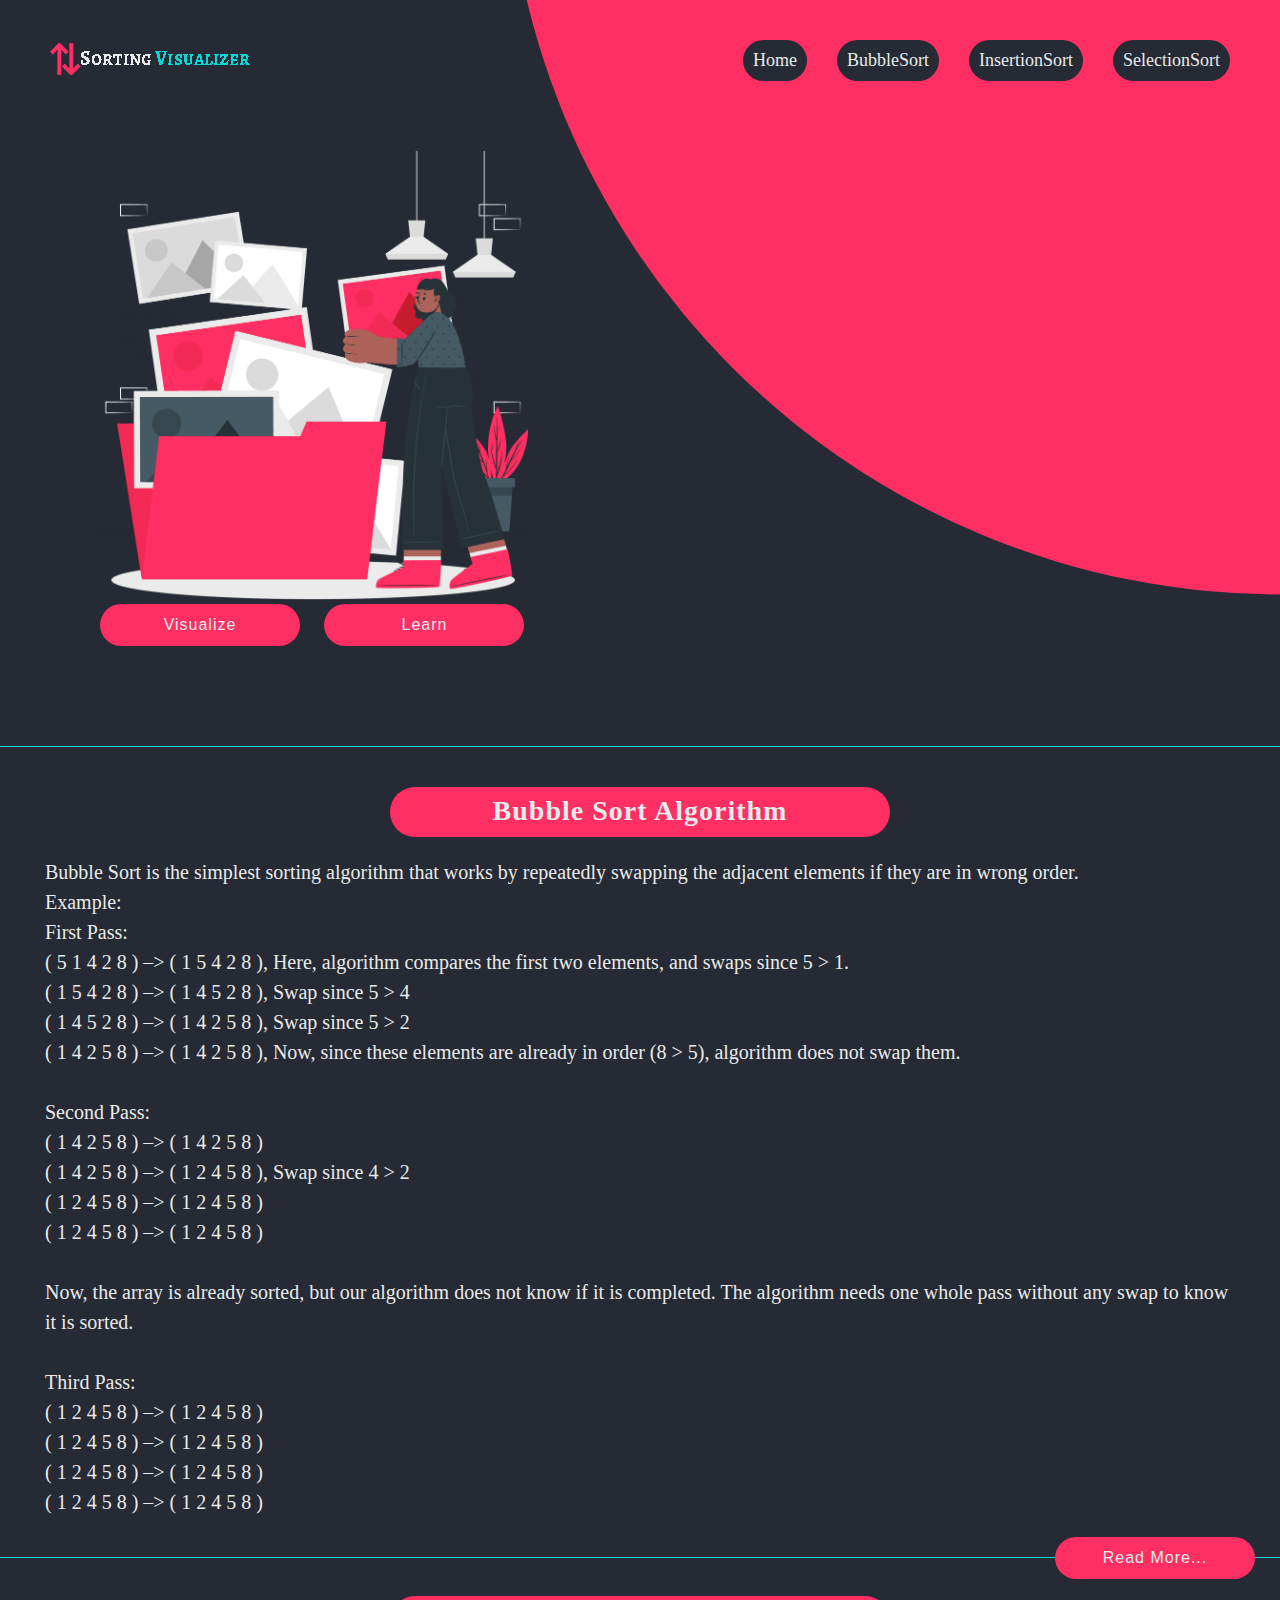
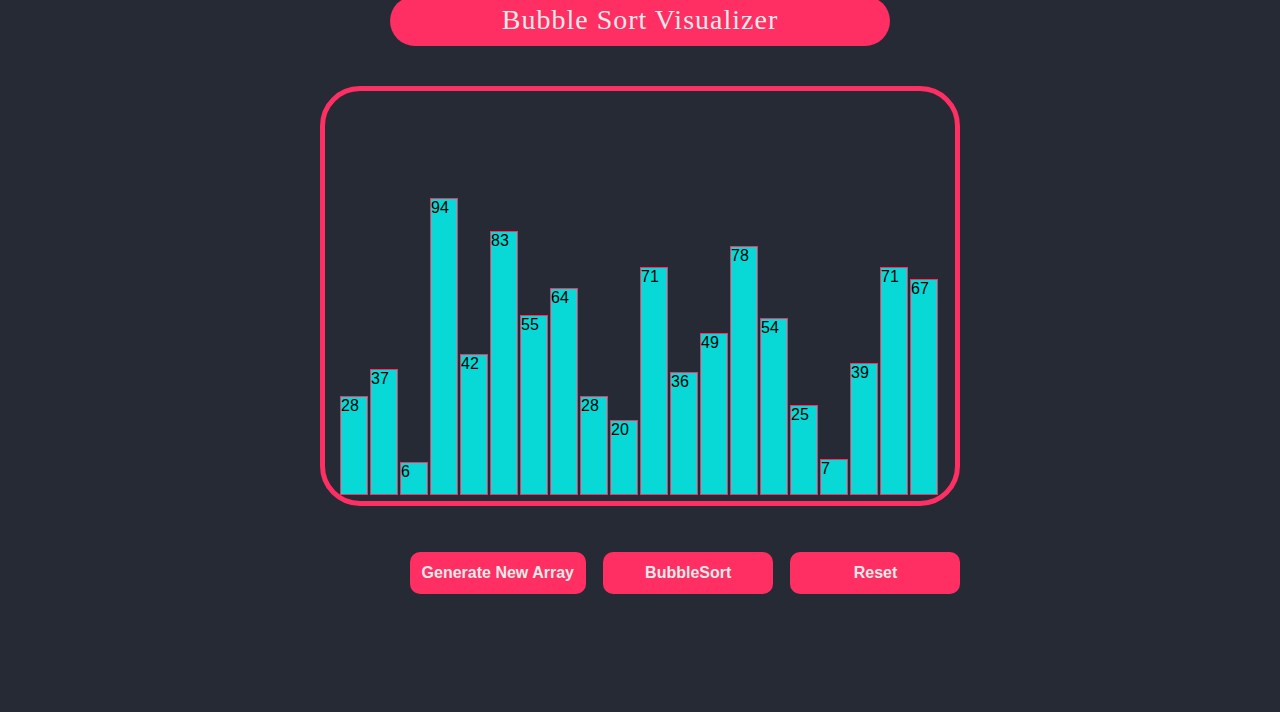
==== bubblesort.html @ effbab73 "Add files via upload" ====
<!DOCTYPE html>
<html lang="en">

<head>
  <meta charset="UTF-8" />
  <title>Sorting Visualizer - Bubble Sort</title>
  <link rel="icon" type="image/x-icon" href="media/favicon.ico">
  <link href="css\style_sort.css" rel="stylesheet" />
</head>

<body>
  <section>
    <div class="circle"></div>

    <header>
      <a href="index.html"><img src="media\logo.png" alt="logo" class="logo" /></a>

      <ul class="navigation">
        <li><a href="index.html">Home</a></li>
        <li><a href="bubblesort.html">BubbleSort</a></li>
        <li><a href="insertionsort.html">InsertionSort</a></li>
        <li><a href="selectionsort.html">SelectionSort</a></li>
      </ul>

    </header>

    <img src="media\bubble.png" alt="" height="450" width="429" class="vector" />

    <div class="links">
      <a href="#visualizer">Visualize</a>
      <a href="#learn" style="margin-left: 20px">Learn</a>
    </div>

    <div id="learn">
      <h2>Bubble Sort Algorithm</h2>
      <p>
        Bubble Sort is the simplest sorting algorithm that works by repeatedly
        swapping the adjacent elements if they are in wrong order. <br>

        Example: <br>
        First Pass: <br>
        ( 5 1 4 2 8 ) –> ( 1 5 4 2 8 ), Here, algorithm compares the first two elements,
        and swaps since 5 > 1. <br>
        ( 1 5 4 2 8 ) –> ( 1 4 5 2 8 ), Swap since 5 > 4 <br>
        ( 1 4 5 2 8 ) –> ( 1 4 2 5 8 ), Swap since 5 > 2 <br>
        ( 1 4 2 5 8 ) –> ( 1 4 2 5 8 ), Now, since these elements are already in order (8 > 5),
        algorithm does not swap them. <br><br>

        Second Pass: <br>
        ( 1 4 2 5 8 ) –> ( 1 4 2 5 8 ) <br>
        ( 1 4 2 5 8 ) –> ( 1 2 4 5 8 ), Swap since 4 > 2 <br>
        ( 1 2 4 5 8 ) –> ( 1 2 4 5 8 ) <br>
        ( 1 2 4 5 8 ) –> ( 1 2 4 5 8 ) <br> <br>
        Now, the array is already sorted, but our algorithm does not know if it is completed.
        The algorithm needs one whole pass without any swap to know it is sorted. <br><br>

        Third Pass: <br>
        ( 1 2 4 5 8 ) –> ( 1 2 4 5 8 ) <br>
        ( 1 2 4 5 8 ) –> ( 1 2 4 5 8 ) <br>
        ( 1 2 4 5 8 ) –> ( 1 2 4 5 8 ) <br>
        ( 1 2 4 5 8 ) –> ( 1 2 4 5 8 ) <br>
      </p>
      <div class="links"><a href="https://www.geeksforgeeks.org/bubble-sort/" target="_blank" rel="noopener noreferrer" style="margin:0 auto; float:right;margin-bottom:20px;">Read More...</a></div>
    </div>

    <br>
    <section class="head" id="visualizer">Bubble Sort Visualizer</section>

    <section class="contentContainer">
      <section class="data-container"></section>
    </section>

    <!-- Generate New Array button -->
    <button class="btn btn1" onclick="generate()" id="Button1">
      Generate New Array
    </button>

    <!-- Bubble Sort button -->
    <button class="btn btn2" onclick="BubbleSort(),disable()" id="Button2">
      BubbleSort
    </button>

    <!-- stop -->
    <button class="btn btn3" onclick="reset()" id="Button3">Reset</button>

  </section>

  <footer>
    <br>
  </footer>

</body>

<!-- linking index.js -->
<script src="js\script_bs.js"></script>

</html>
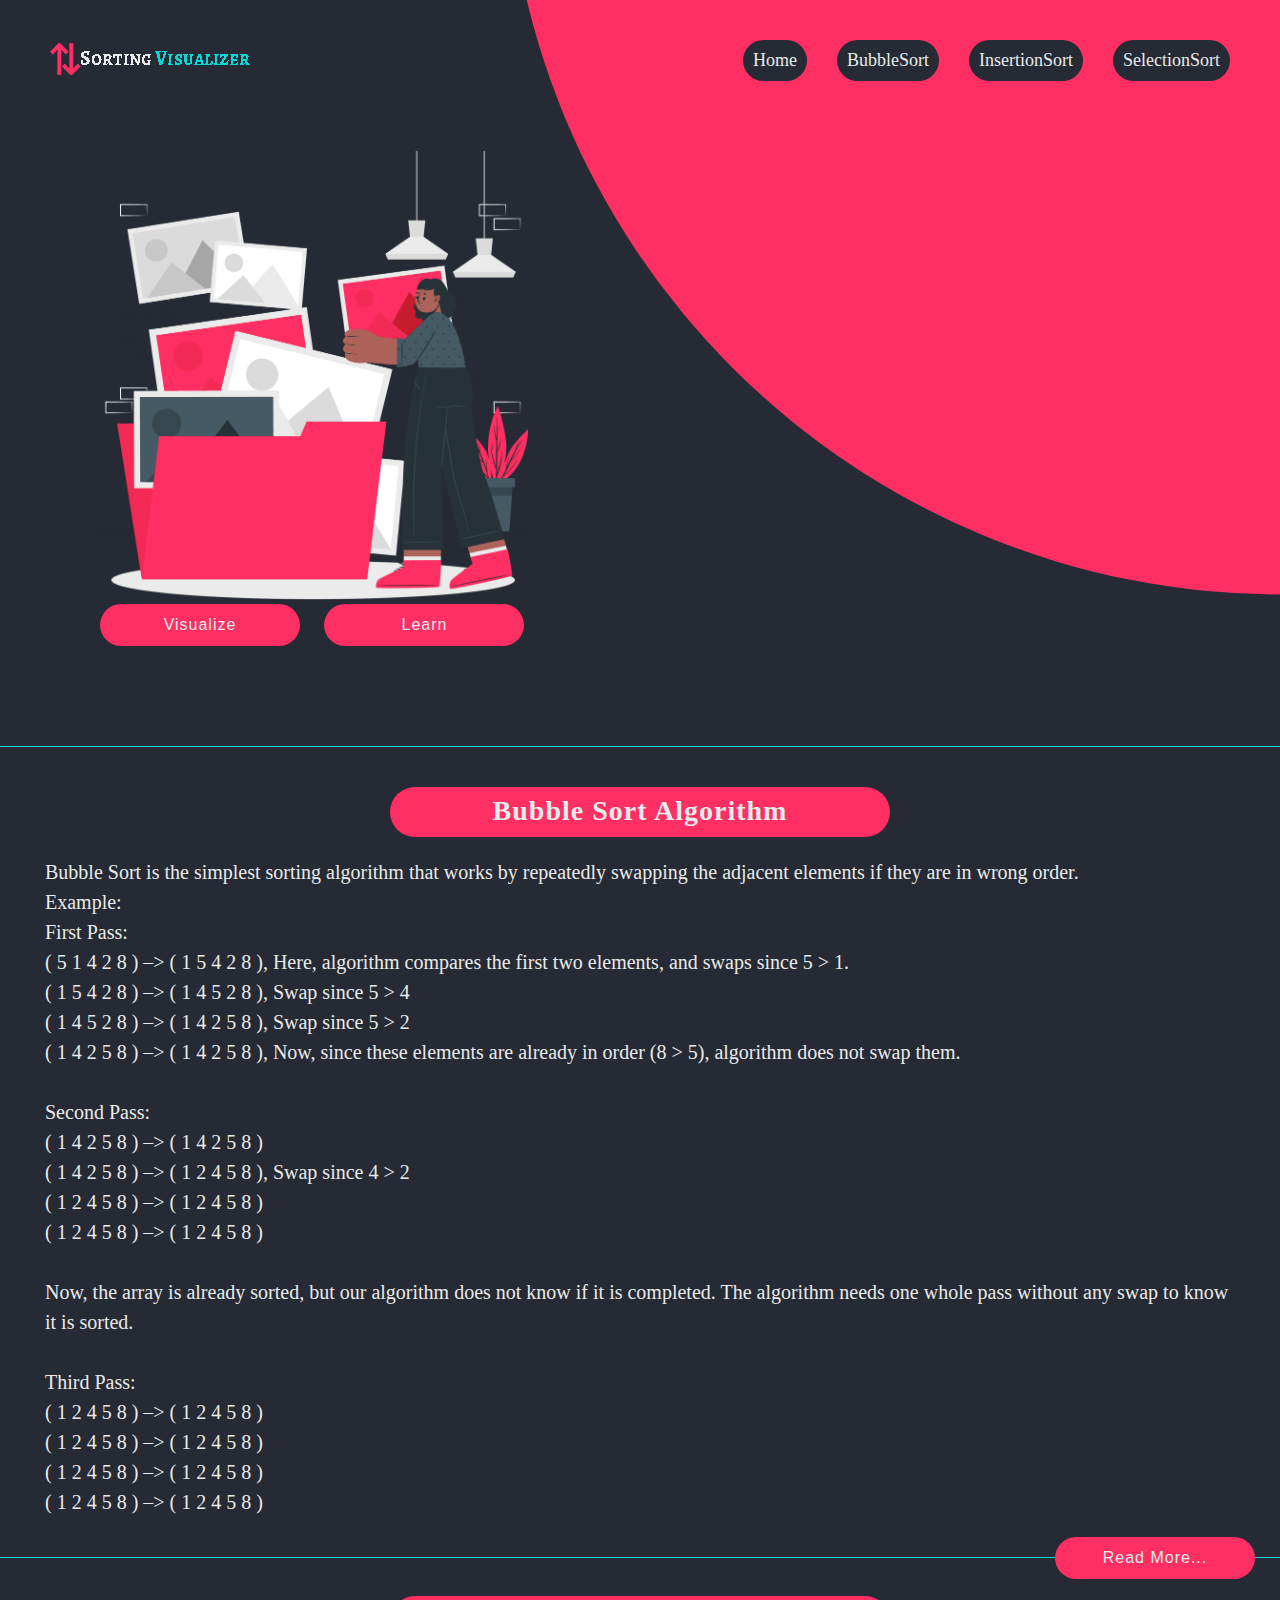
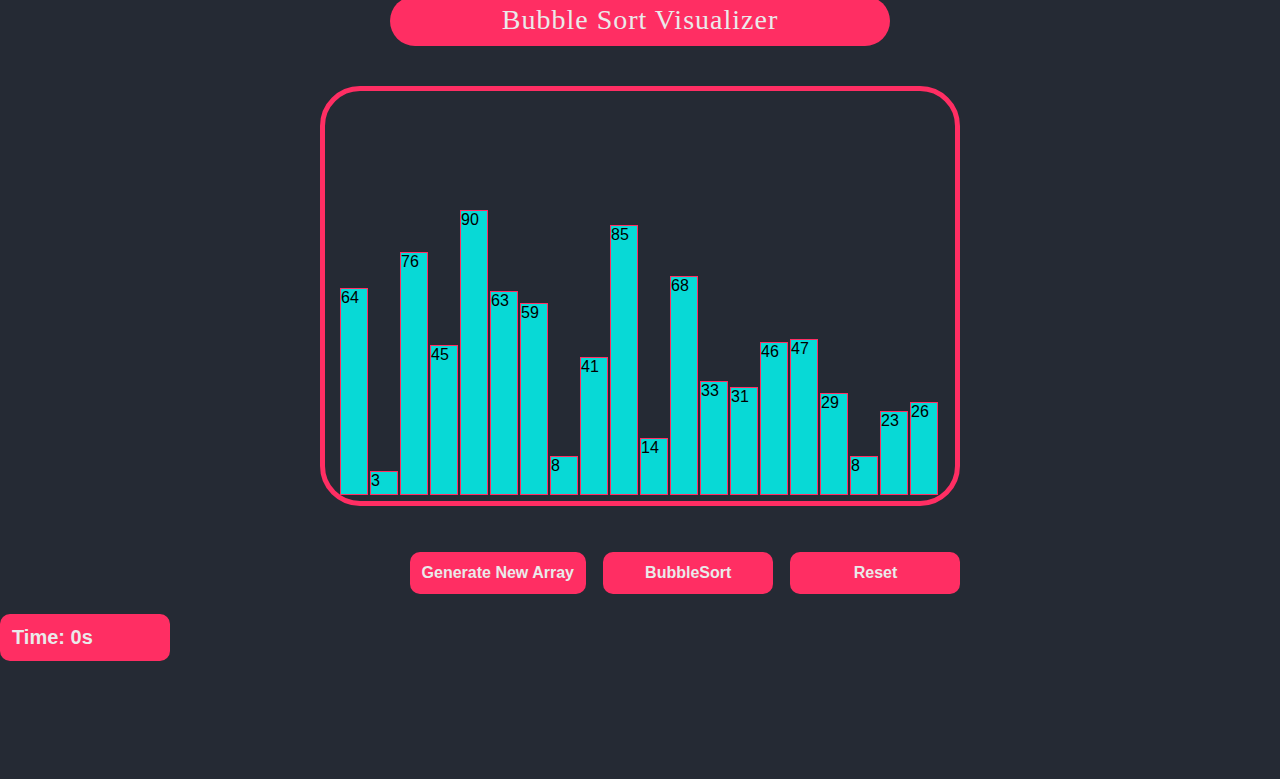
==== commit ad55eeb0: "Add files via upload" ====
--- a/bubblesort.html
+++ b/bubblesort.html
@@ -83,6 +83,8 @@
     <!-- stop -->
     <button class="btn btn3" onclick="reset()" id="Button3">Reset</button>
 
+    <div class="btn btn3" id="stopwatch" style="margin-top: 20px; font-size: 20px;">Time: 0s</div>
+
   </section>
 
   <footer>
